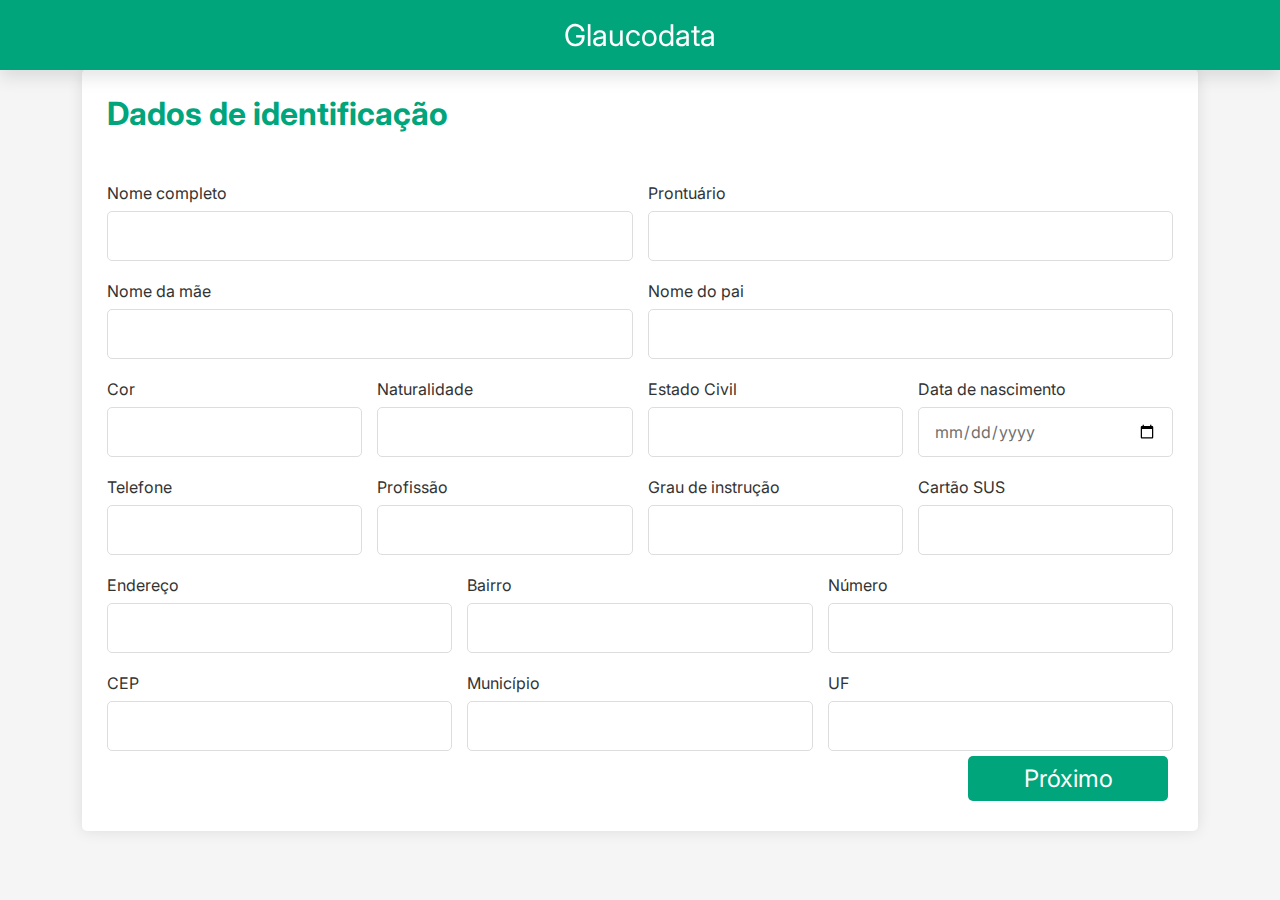
==== index.html @ f83c8387 "Add files via upload" ====
<!DOCTYPE html>
<html lang="pt-br">
<head>
    <meta charset="UTF-8">
    <meta http-equiv="X-UA-Compatible" content="IE=edge">
    <meta name="viewport" content="width=device-width, initial-scale=1.0">
    <title>Glaucodata</title>
    <link rel="stylesheet" href="style.css">
</head>
<body>
    <header>
        <nav>
            <div class="navbar">
                <div class="logo"><a href="#">Glaucodata</a></div>
            </div>
        </nav>
    </header>

    <section class="container">
        <h1>Dados de identificação</h1>

        <form action="#" class="form">
            <div class="column">
                <div class="input-box">
                    <label>Nome completo</label>
                    <input type="text">
                </div>

                <div class="input-box">
                    <label>Prontuário</label>
                    <input type="text">
                </div>
            </div>

            <div class="column">
                <div class="input-box">
                    <label>Nome da mãe</label>
                    <input type="text">
                </div>

                <div class="input-box">
                    <label>Nome do pai</label>
                    <input type="text">
                </div>
            </div>

            <div class="column">
                <div class="input-box">
                    <label>Cor</label>
                    <input type="text">
                </div>

                <div class="input-box">
                    <label>Naturalidade</label>
                    <input type="text">
                </div>

                <div class="input-box">
                    <label>Estado Civil</label>
                    <input type="text">
                </div>

                <div class="input-box">
                    <label>Data de nascimento</label>
                    <input type="date">
                </div>
            </div>
            
            <div class="column">
                <div class="input-box">
                    <label>Telefone</label>
                    <input type="tel">
                </div>

                <div class="input-box">
                    <label>Profissão</label>
                    <input type="text">
                </div>

                <div class="input-box">
                    <label>Grau de instrução</label>
                    <input type="text">
                </div>

                <div class="input-box">
                    <label>Cartão SUS</label>
                    <input type="text">
                </div>   
            </div>

            <div class="column">
                <div class="input-box">
                    <label>Endereço</label>
                    <input type="text">
                </div>

                <div class="input-box">
                    <label>Bairro</label>
                    <input type="text">
                </div>

                <div class="input-box">
                    <label>Número</label>
                    <input type="text">
                </div>    
            </div>

            <div class="column">
                <div class="input-box">
                    <label>CEP</label>
                    <input type="text">
                </div>

                <div class="input-box">
                    <label>Município</label>
                    <input type="text">
                </div>

                <div class="input-box">
                    <label>UF</label>
                    <input type="text">
                </div>    
            </div>
            <button>Próximo</button>
        </form>
    </section>
</body>
</html>
---- style.css ----
@import url('https://fonts.googleapis.com/css2?family=Inter:wght@100;200;300;400;500;600&display=swap');

* {
    margin: 0;
    padding: 0;
    box-sizing: border-box;
    font-family: 'Inter', sans-serif;
}

body {
    min-height: 100vh;
    display: flex;
    align-items: center;
    justify-content: center;
    padding: 20px;
    background: #f5f5f5; 
}

header{
    position: fixed;
    top: 0; left:0;
    width: 100%;
    height: 70px;
    background: #00A57C;
    box-shadow: 0 .5rem 1rem rgba(0,0,0,.1);
    padding: 2rem 9%;
    display: flex;
    justify-content: center;
    align-items: center;
    
}

header .navbar a{
    font-size: 30px;
    color: #fff;
    text-decoration: none;
}

.container {
    margin-top: 30px auto;
    width: 90%;
    background: #fff;
    padding: 25px;
    border-radius: 5px;
    box-shadow: 0 0 15px rgba(0,0,0,0.1);
}

.container h1 {
    color: #00A57C;
    font-weight: 700;
    text-align: left;
}

.container .form {
    margin-top: 30px;
}

.form .input-box {
    width: 100%;
    margin-top: 20px;
}

.input-box label {
    color: #333
}

.form .input-box input {
    height: 50px;
    width: 100%;
    outline: none;
    font-size: 1rem;
    color: #707070;
    margin-top: 8px;
    border: 1px solid #ddd;
    border-radius: 5px;
    padding: 0 15px;
}

.form .column {
    display: flex;
    column-gap: 15px;
}

.form :where(.glaucoma-box, .eyedrop-box, .progression-box) {
    margin-bottom: 30px;
    margin-top: 20px
}

:where(.glaucoma-box h3, .eyedrop-box h3, .progression-box h3) {
    color: #333;
    font-size: 1rem;
    font-weight: 400;
    margin-bottom: 8px;
}

.form :where(.option, .glaucoma, .progression) {
    display: flex;
    align-items: center;
    column-gap: 50px;
    flex-wrap: wrap;
}

.form :where(.glaucoma, .eyedrop, .progression) {
    column-gap: 5px;
}

.form :where(.glaucoma input, .glaucoma label, .eyedrop input, .eyedrop label, .progression input, .progression label) {
    cursor: pointer;
}
 
:where(.glaucoma, .eyedrop, .progression) label {
    color: #707070;
}

.form button {
    align-items: center;
    height: 45px;
    width: 200px;
    float: right;
    color: #fff;
    font-size: 1.5rem;
    font-weight: 400;
    margin-top: 30px;
    margin: 5px;
    border: none;
    cursor: pointer;
    border-radius: 5px;
    background: #00A57C;
  }


@media screen and (max-width: 900px){
    .form .column {
        flex-wrap: wrap;
    }    
    .form :where(.option, .glaucoma, .eyedrop, .progression) {
        row-gap: 15px;
      }
    
      .form button {
        margin-top: 15px;
        width: 100%
      }
}
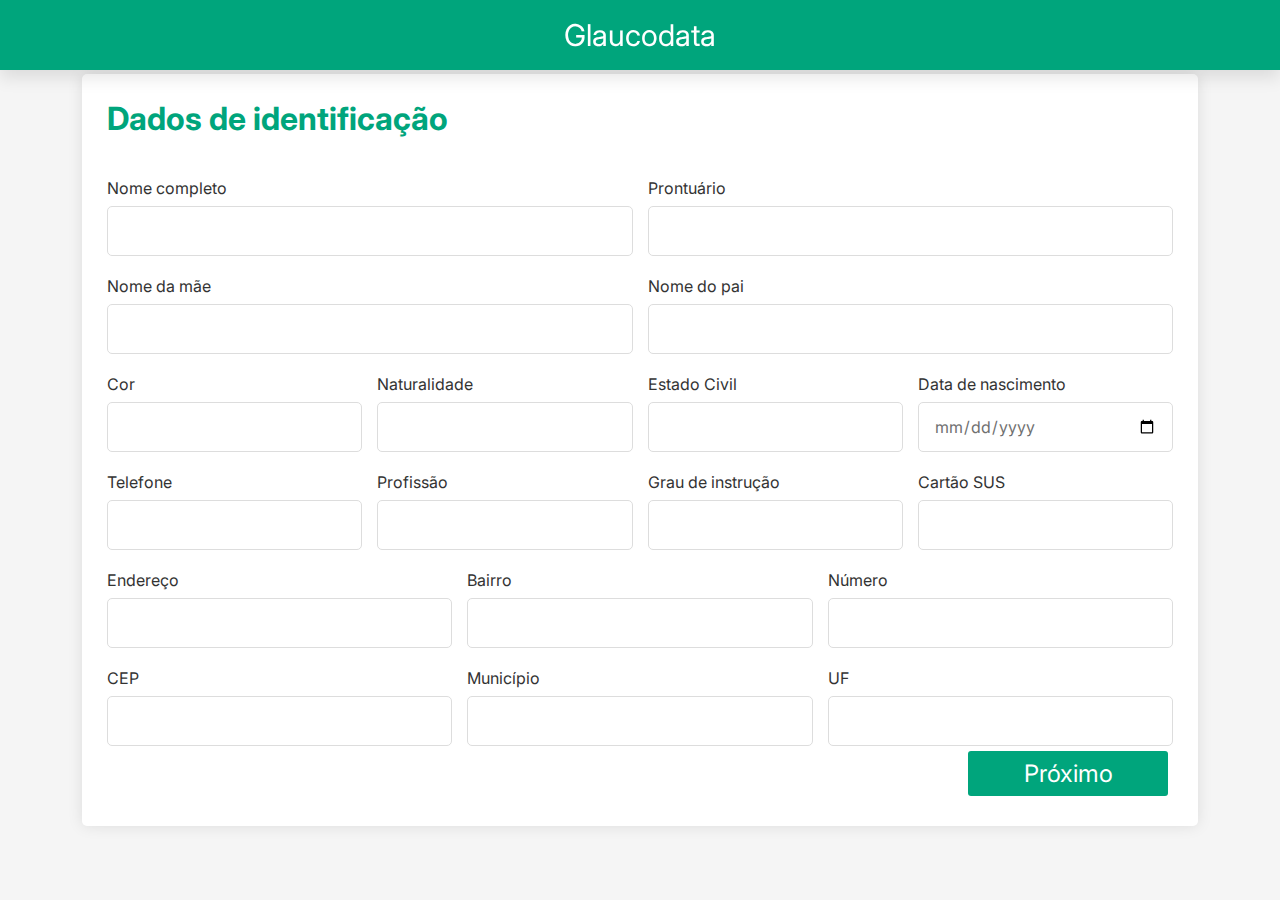
==== commit 1d2a3240: "Add files via upload" ====
--- a/index.html
+++ b/index.html
@@ -121,7 +121,7 @@
                     <input type="text">
                 </div>    
             </div>
-            <button>Próximo</button>
+            <button id="next">Próximo</button>
         </form>
     </section>
 </body>
--- a/style.css
+++ b/style.css
@@ -27,7 +27,6 @@
     display: flex;
     justify-content: center;
     align-items: center;
-    
 }
 
 header .navbar a{
@@ -52,7 +51,7 @@
 }
 
 .container .form {
-    margin-top: 30px;
+    margin-top: 20px;
 }
 
 .form .input-box {
@@ -117,22 +116,32 @@
     height: 45px;
     width: 200px;
     float: right;
-    color: #fff;
     font-size: 1.5rem;
     font-weight: 400;
     margin-top: 30px;
     margin: 5px;
+    cursor: pointer;
+    border-radius: 3px;
+  }
+
+.form #next {
+    background: #00A57C;
+    color: #fff;
     border: none;
-    cursor: pointer;
-    border-radius: 5px;
-    background: #00A57C;
-  }
+}
+
+.form #back {
+    background: #f5f5f5;
+    border: 1px solid #333;
+}
 
 
 @media screen and (max-width: 900px){
+
     .form .column {
         flex-wrap: wrap;
     }    
+
     .form :where(.option, .glaucoma, .eyedrop, .progression) {
         row-gap: 15px;
       }
